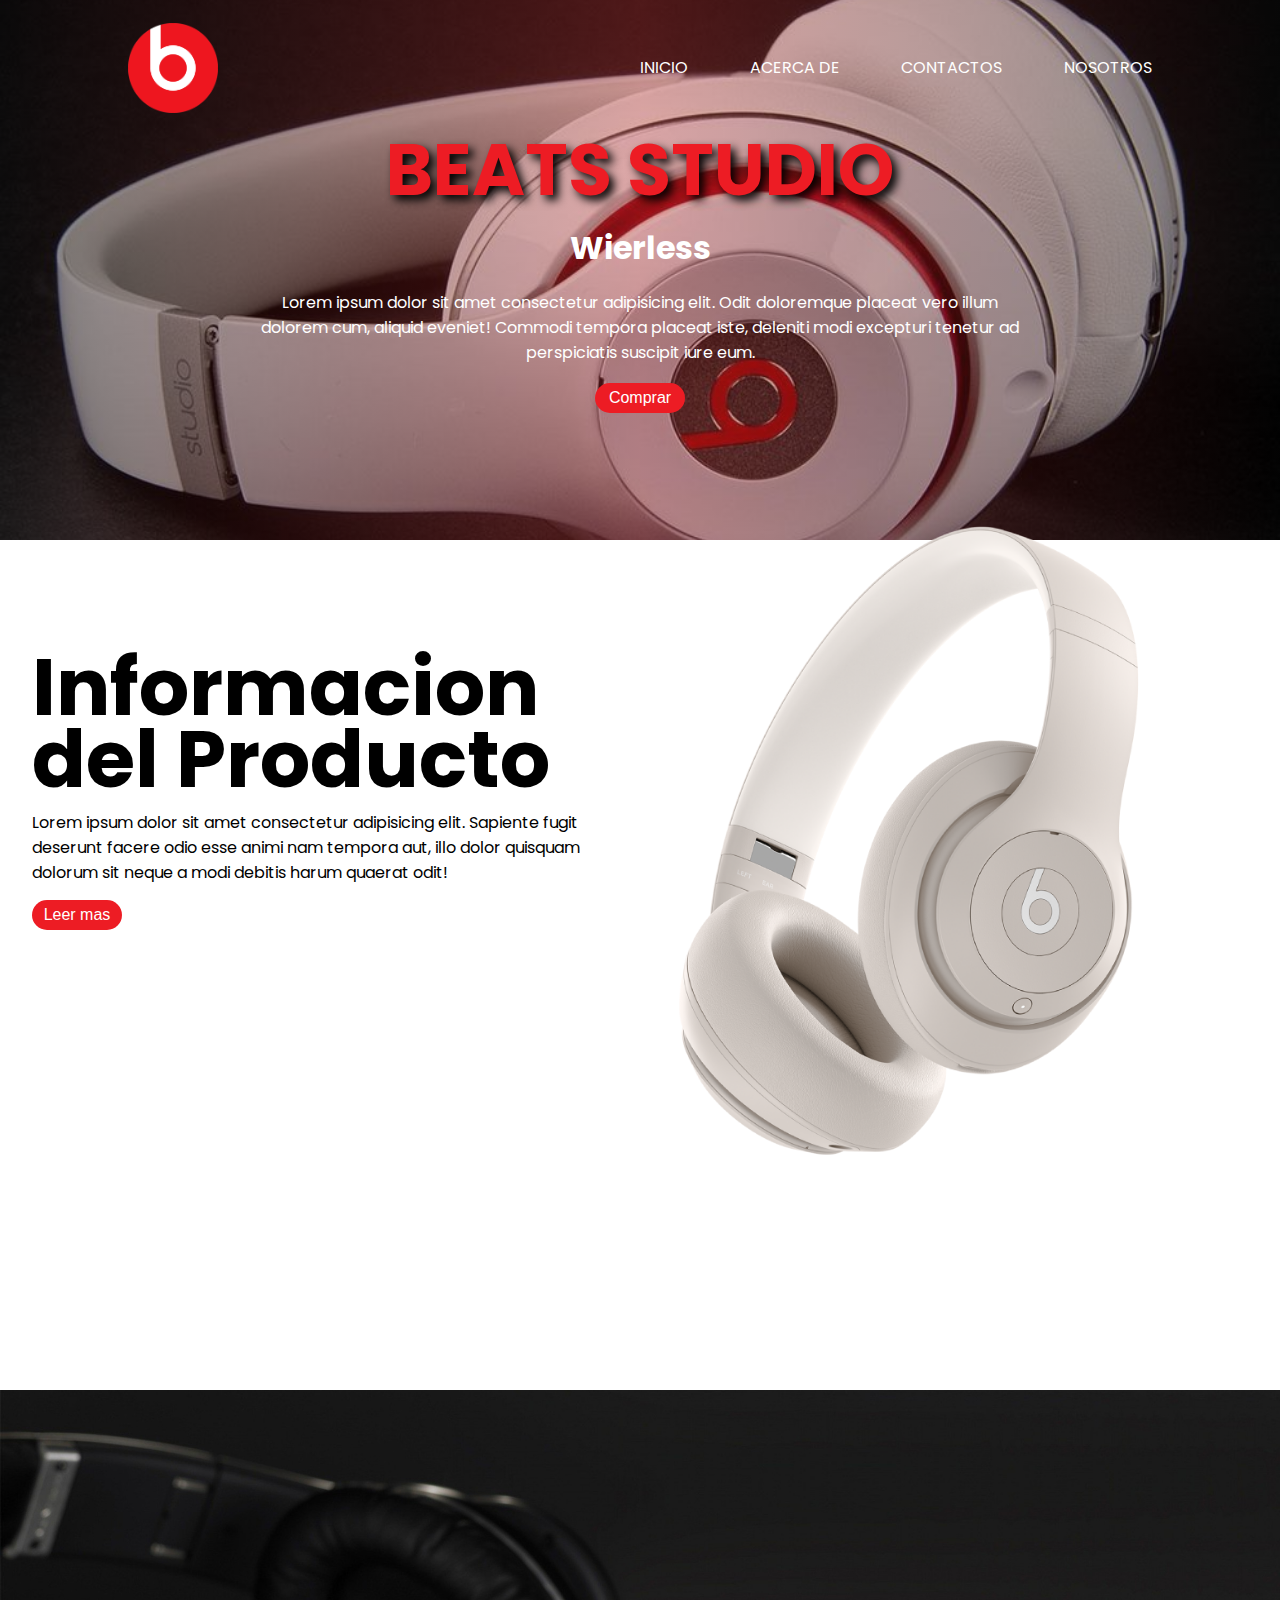
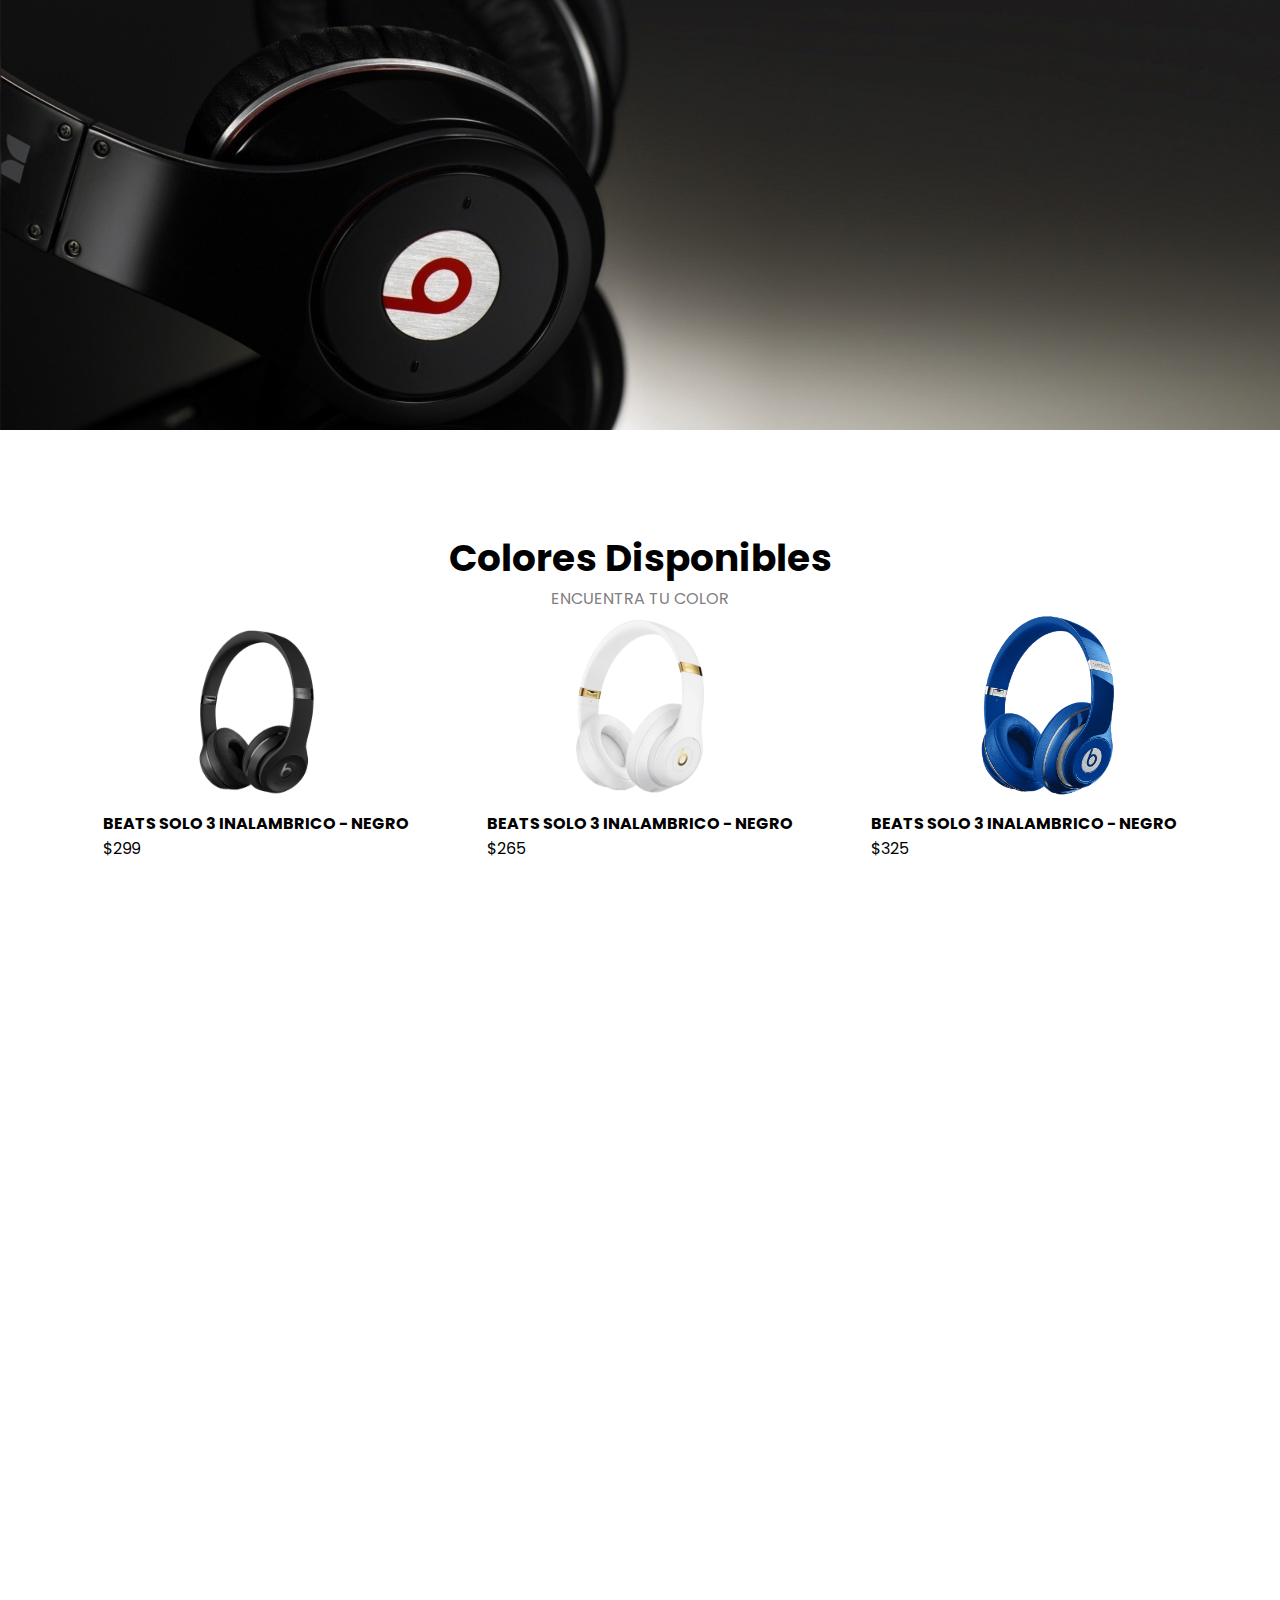
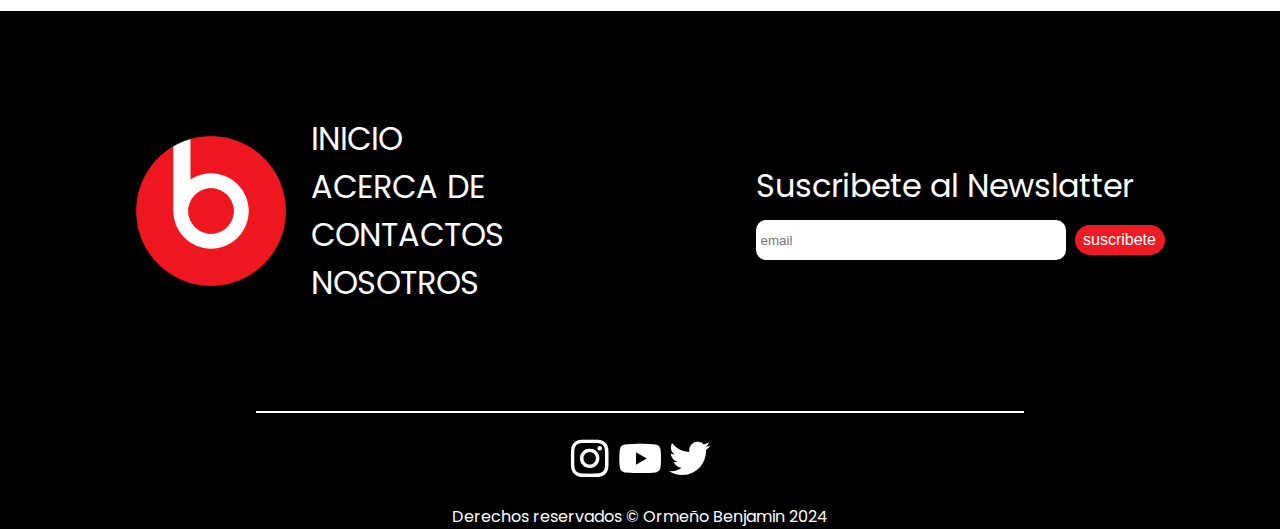
==== index.html @ 2adf9a7c "Add files via upload" ====
<!DOCTYPE html>
<html lang="en">
<head>
    <meta charset="UTF-8">
    <meta name="viewport" content="width=device-width, initial-scale=1.0">
    <title>Beats </title>
    <link href='https://unpkg.com/boxicons@2.1.4/css/boxicons.min.css' rel='stylesheet'>
    <link rel="stylesheet" href="style.css">
    <link rel="shortcut icon" href="img/logo.png" type="image/x-icon">
</head>
<body>
    
    <header>
        <div class="header-container">
            <img class="logo" src="img/logo.png" alt="beat logo">
            <nav>
                <ul class="nav-menu">
                    <li class="menu-list"><a href="#">INICIO</a></li>
                    <li class="menu-list"><a href="acerca-de.html">ACERCA DE</a></li>
                    <li class="menu-list"><a href="contactos.html">CONTACTOS</a></li>
                    <li class="menu-list"><a href="nosotros.html">NOSOTROS</a></li>
                </ul>
            </nav>
        </div>
            <div class="header-info">
                <h2 class="header-titulo">Beats Studio</h2>
                <h3 class="header-titulo-2">Wierless</h3>
                <p class="header-detalle">Lorem ipsum dolor sit amet consectetur adipisicing elit. Odit doloremque placeat vero illum dolorem cum, aliquid eveniet! Commodi tempora placeat iste, deleniti modi excepturi tenetur ad perspiciatis suscipit iure eum.</p>
                <button class="btn"><a href="#">Comprar</a></button>
            </div>
    </header>

    <section class="info-producto">
        <div class="info-detalle">
            <h3>Informacion del Producto</h3>
            <p>Lorem ipsum dolor sit amet consectetur adipisicing elit. Sapiente fugit deserunt facere odio esse animi nam tempora aut, illo dolor quisquam dolorum sit neque a modi debitis harum quaerat odit!</p>
            <button class="btn"><a href="#">Leer mas</a></button>
        </div>
        <div class="imagen-producto">
            <img src="img/auricularres.png" alt="">
        </div>
    </section>

    <section class="info-producto-2">
        <div class="tecnologia">
        </div>
    </section>

    <section class="info-producto-3">
        <div class="info-titulo"><h3>Colores Disponibles</h3></div>
        <div class="info-titulo-detalle"><p>ENCUENTRA TU COLOR</p></div>
        <ul class="modelos">
            <li class="negro">
                <img class="beatsimagen" src="img/auris-negros.jpg" alt="">
                <div class="beat-detalle">
                    <h4>BEATS SOLO 3 INALAMBRICO - NEGRO</h4>
                    <p>$299</p>
                </div>
            </li>
            <li class="blanco">
                <img class="beatsimagen" src="img/auris-blancos.jpg" alt="">
                <div class="beat-detalle">
                    <h4>BEATS SOLO 3 INALAMBRICO - NEGRO</h4>
                    <p>$265</p>
                </div>
            </li>
            <li class="azul">
                <img class="beatsimagen" src="img/auris-azul.png" alt="">
                <div class="beat-detalle">
                    <h4>BEATS SOLO 3 INALAMBRICO - NEGRO</h4>
                    <p>$325</p>
                </div>
            </li>
        </ul>
    </section>

    <section class="youtube">
        <iframe width="50%" height="500" src="https://www.youtube.com/embed/Dd1VIeTMGQs?si=z7J8IPHgoDlQ4g8f" title="YouTube video player" frameborder="0" allow="accelerometer; autoplay; clipboard-write; encrypted-media; gyroscope; picture-in-picture; web-share" referrerpolicy="strict-origin-when-cross-origin" allowfullscreen></iframe>
    </section>

    <footer>
        <div class="footer-container">
            <div class="info-footer">
                <img src="img/logo.png" alt="">
                <ul class="nav-footer">
                    <li class="menu-list"><a href="#">INICIO</a></li>
                    <li class="menu-list"><a href="acerca-de.html">ACERCA DE</a></li>
                    <li class="menu-list"><a href="contactos.html">CONTACTOS</a></li>
                    <li class="menu-list"><a href="nosotros.html">NOSOTROS</a></li>
                </ul>
            </div>
            <div class="newsletter">
                <form action="www.ejemplo.com">
                    <p>Suscribete al Newslatter</p>
                    <input type="text" name="email" placeholder="email">
                    <input type="submit" name="suscribite" value="suscribete" class="btn">
                </form>
            </div>
        </div>

        <div class="footerLine"></div>
        <ul class="redes">
            <a href="https://www.instagram.com/benja_ormeno/" target="_blank"><li><i class='bx bxl-instagram' style='color:#ffffff'  ></i></li></a>
            <a href="https://www.youtube.com/@bnj_lr9252/featured" target="_blank"><li><i class='bx bxl-youtube' style='color:#ffffff' ></i></li></a>
            <a href="https://twitter.com/benja_ormeno" target="_blank"><li><i class='bx bxl-twitter' style='color:#ffffff' ></i></li></a>
        </ul>
        <p class="copyright">Derechos reservados © Ormeño Benjamin 2024</p>
    </footer>


</body>
</html>
---- style.css ----
@import url('https://fonts.googleapis.com/css2?family=Poppins:wght@100;200;300;400;500;600;700;800&family=Share+Tech+Mono&display=swap');

*{
    margin: 0;
    padding: 0;
    list-style: none;
}

a{
    color: white;
    text-decoration: none;
}

:root{
    --color-logo: #ed1c24;
    --font-primary: 'Poppins', sans-serif;
}

/* header */

header{
    height: 60vh;
}

header::before{
    content: '';
    position: absolute;
    height: 60vh;
    width: 100vw;
    background: linear-gradient(90deg, rgba(2, 0, 36, 0.459) 0%, rgba(0, 0, 0, 0.356) 0%, rgba(0, 0, 0, 0.438) 0%, rgba(177, 39, 39, 0.384) 50%, rgba(0, 0, 0, 0.404) 100%),url(img/fondo.jpg) ;
    z-index: -1;
    background-size: cover;
    background-position: center;
}

header .header-container{
    width: 80%;
    height: 15vh;
    margin: auto;
    display: grid;
    grid-template-columns: 1fr 1fr;
    align-items: center;

}

header .header-container .logo{
    height: 10vh;
}

header .header-container nav .nav-menu{
    display: flex;
    justify-content: space-between;
}

header .header-container nav .nav-menu .menu-list{
    font-family: var(--font-primary);
}

.menu-list a{
    transition: 0.3s ease-in-out;
}

.menu-list a:hover{
    border-bottom: 1px solid;
    border-color: var(--color-logo);
    color: var(--color-logo);
}

.header-info{
    width: 60%;
    margin: auto;
    display: flex;
    flex-direction: column;
    align-items: center;
    gap: 2vh;
}

.header-info .header-titulo{
    color: var(--color-logo);
    font-size: 4.5rem;
    text-align: center;
    font-family: var(--font-primary);
    text-transform: uppercase;
    line-height: 98%;
    /* filter siver para poner un filtro al texto en este caso drop shadow seria como box-shadow */
    filter: drop-shadow(5px 5px 5px black);
}

.header-info .header-titulo-2{
    color: white;
    font-size: 2rem;
    font-family: var(--font-primary);
    text-align: center;
}

.header-info .header-detalle{
    color: white;
    text-align: center;
    margin: auto;
    font-family: var(--font-primary);
    font-size: 1rem;
}

.btn{
    height: 30px;
    width: 90px;
    border-radius: 20px;
    background-color: var(--color-logo);
    color: white;
    font-size: 1rem;
    border: none;

}

/* header-Media queries */

@media (max-width:850px){
    header .header-container{
        width: 80%;
        height: 10vh;
        margin: auto;
        display: grid;
        grid-template-columns: 1fr 2fr;
        align-items: center;
    }

    header .header-container .logo{
        height: 10vw;
    }
}

@media (max-width:650px){
    header .header-container .logo{
        display: none;
    }

    header .header-container{
        width: 90%;
        height: 10vh;
        display: grid;
        grid-template-columns: auto;
    }

    .header-info .header-titulo{
        font-size: 3rem;
        line-height: 90%;
    }
}

/* header-Media queries */

/* Info Producto */

.info-producto{
    display: grid;
    grid-template-columns: 1fr 1fr;
}

section .info-detalle{
    height: 500px;
    width: 70%;
    margin: auto;
    display: flex;
    flex-direction: column;
    justify-content: center;
    gap: 15px;
}

.info-detalle h3{
    font-size: 5rem;
    font-family: var(--font-primary);
    line-height: 90%;
}

.info-detalle p{
    font-size: 1rem;
    font-family: var(--font-primary);
}

.imagen-producto img{
    height: 50vw;
    position: absolute;
    top: 56vh;
}

/* info Prodcuto - Media queries */

@media (max-width:1500px){
    section .info-detalle{
        width: 90%;
    }

    .imagen-producto img{
        height: 50vw;
        position: absolute;
        top: 58vh;
    }
}

@media (max-width:1200px){
    .info-detalle h3{
        font-size: 3rem;
        font-family: var(--font-primary);
        line-height: 90%;
    }
}

@media (max-width:850px){
    .imagen-producto img{
        height: 50vw;
        position: absolute;
        top: 55vh;
    }

    .info-detalle p{
        font-size: 1rem;
        font-family: var(--font-primary);
        line-height: 90%;
    }
}

@media (max-width:650px){
    .info-producto{
        display: flex;
        flex-direction: column;
    }

    .imagen-producto{
        display: flex;
        justify-content: center;
    }

    section .info-detalle{
        margin-top: 200px;
        display: flex;
        align-items: center;
    }

    section .info-detalle.p{
        text-align: center;
    }

    .imagen-producto img{
        height: 350px;
        position: absolute;
        top: 58vh;
    }
}

/* info Prodcuto - Media queries */

/* Info Producto 2 - */

.tecnologia{
    height: 50vw;
    margin-top: 350px;
}

.tecnologia::before{
    content: '';
    position: absolute;
    height: 50vw;
    width: 100vw;
    background-image: url(img/fondo\ 2.jpg);
    background-size: cover;
    background-position: center;
    z-index: -1;
}

@media (max-width:1100px){
    .tecnologia{
        margin-top: 10px;
    }
}

/* Info Producto 2 - */

/* Info Producto 3 */

.info-producto-3{
    margin-top: 100px;
    margin-bottom: 100px;
}

.info-titulo{
    text-align: center;
    font-size: 2rem;
    font-family: var(--font-primary);
}

.info-titulo-detalle{
    text-align: center;
    font-family: var(--font-primary);
    color: gray;
}

.modelos{
    display: grid;
    grid-template-columns: 1fr 1fr 1fr;
    width: 90%;
    margin: auto;
}

.beatsimagen{
    height: 200px;
}

.negro, .blanco, .azul{
    display: grid;
    place-items: center;
}

.beat-detalle{
    font-family: var(--font-primary);
}

/* Info Producto 3 - Media queries */

@media (max-width:650px){
    .modelos{
        display: flex;
        flex-direction: column;
    }
}

/* Youtuvbe */

.youtube{
    display: flex;
    justify-content: center;
    margin-bottom: 150px;
}

/* Footer */

footer{
    background-color: black;
}

.footer-container{
    height: 400px;
    width: 60%;
    margin: auto;
    display: grid;
    grid-template-columns: 1fr 1fr;
    place-items: center;
}

.info-footer{
    display: flex;
    align-items: center;
    gap: 25px;
}

.nav-footer li{
    font-size: 2rem;
    font-family: var(--font-primary);
}

.info-footer img{
    height: 150px;
}

.newsletter{
    color: white;
    font-size: 2rem;
    font-family: var(--font-primary);
}

input{
    height: 30px;
    width: 300px;
    border: none;
    border-radius: 10px;
    padding: 5px;
    background-color: white;
}

input:focus{
    box-shadow: 1px 1px 15px white;
    border: none;
}

.footerLine{
    height: 2px;
    width: 60%;
    background-color: white;
    margin: auto;
}

.redes{
    display: flex;
    justify-content: center;
    margin:20px 0 20px 0;
}

.bx{
    font-size: 50px;
}

.copyright{
    color: white;
    text-align: center;
    font-family: var(--font-primary);
}

@media (max-width:1300px){
    .footer-container{
        width: 100%;
    }
}

@media (max-width:800px){
    .footer-container{
        display: flex;
        flex-direction: column;
        justify-content: center;
    }
}
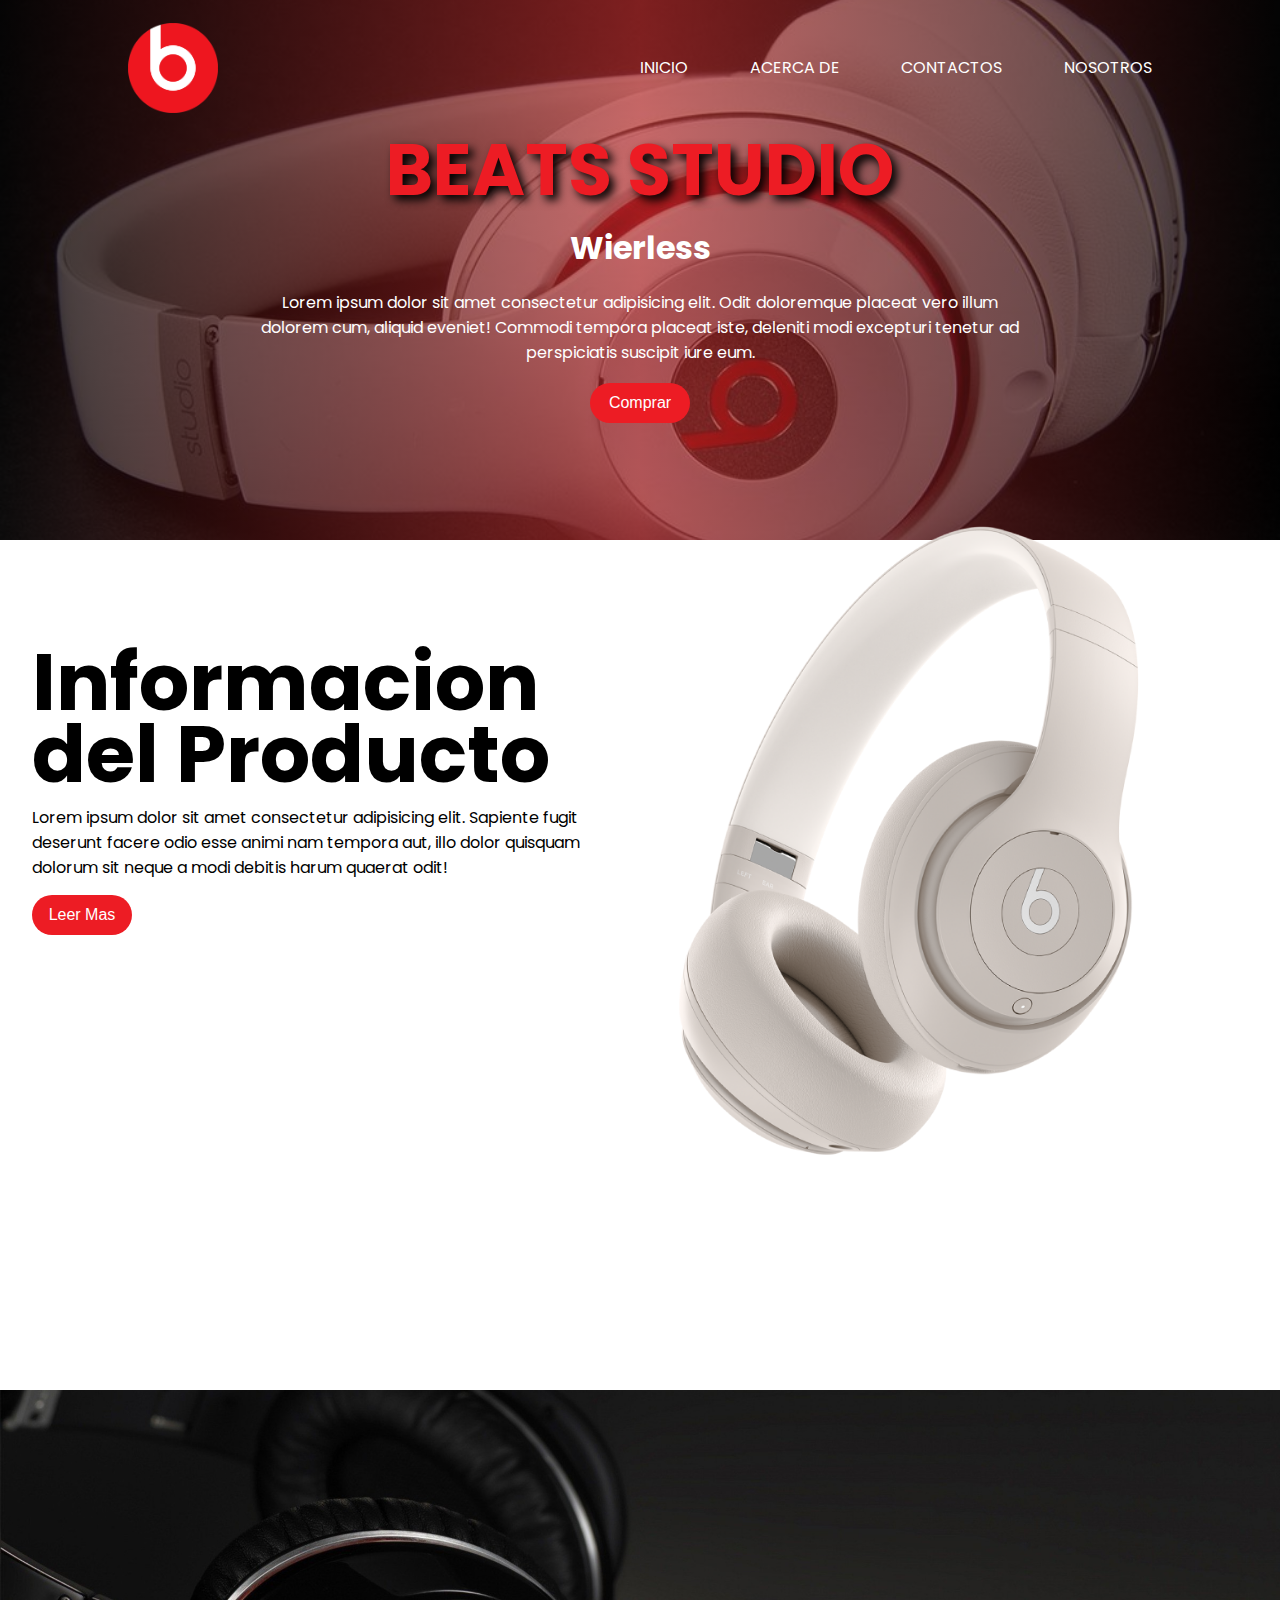
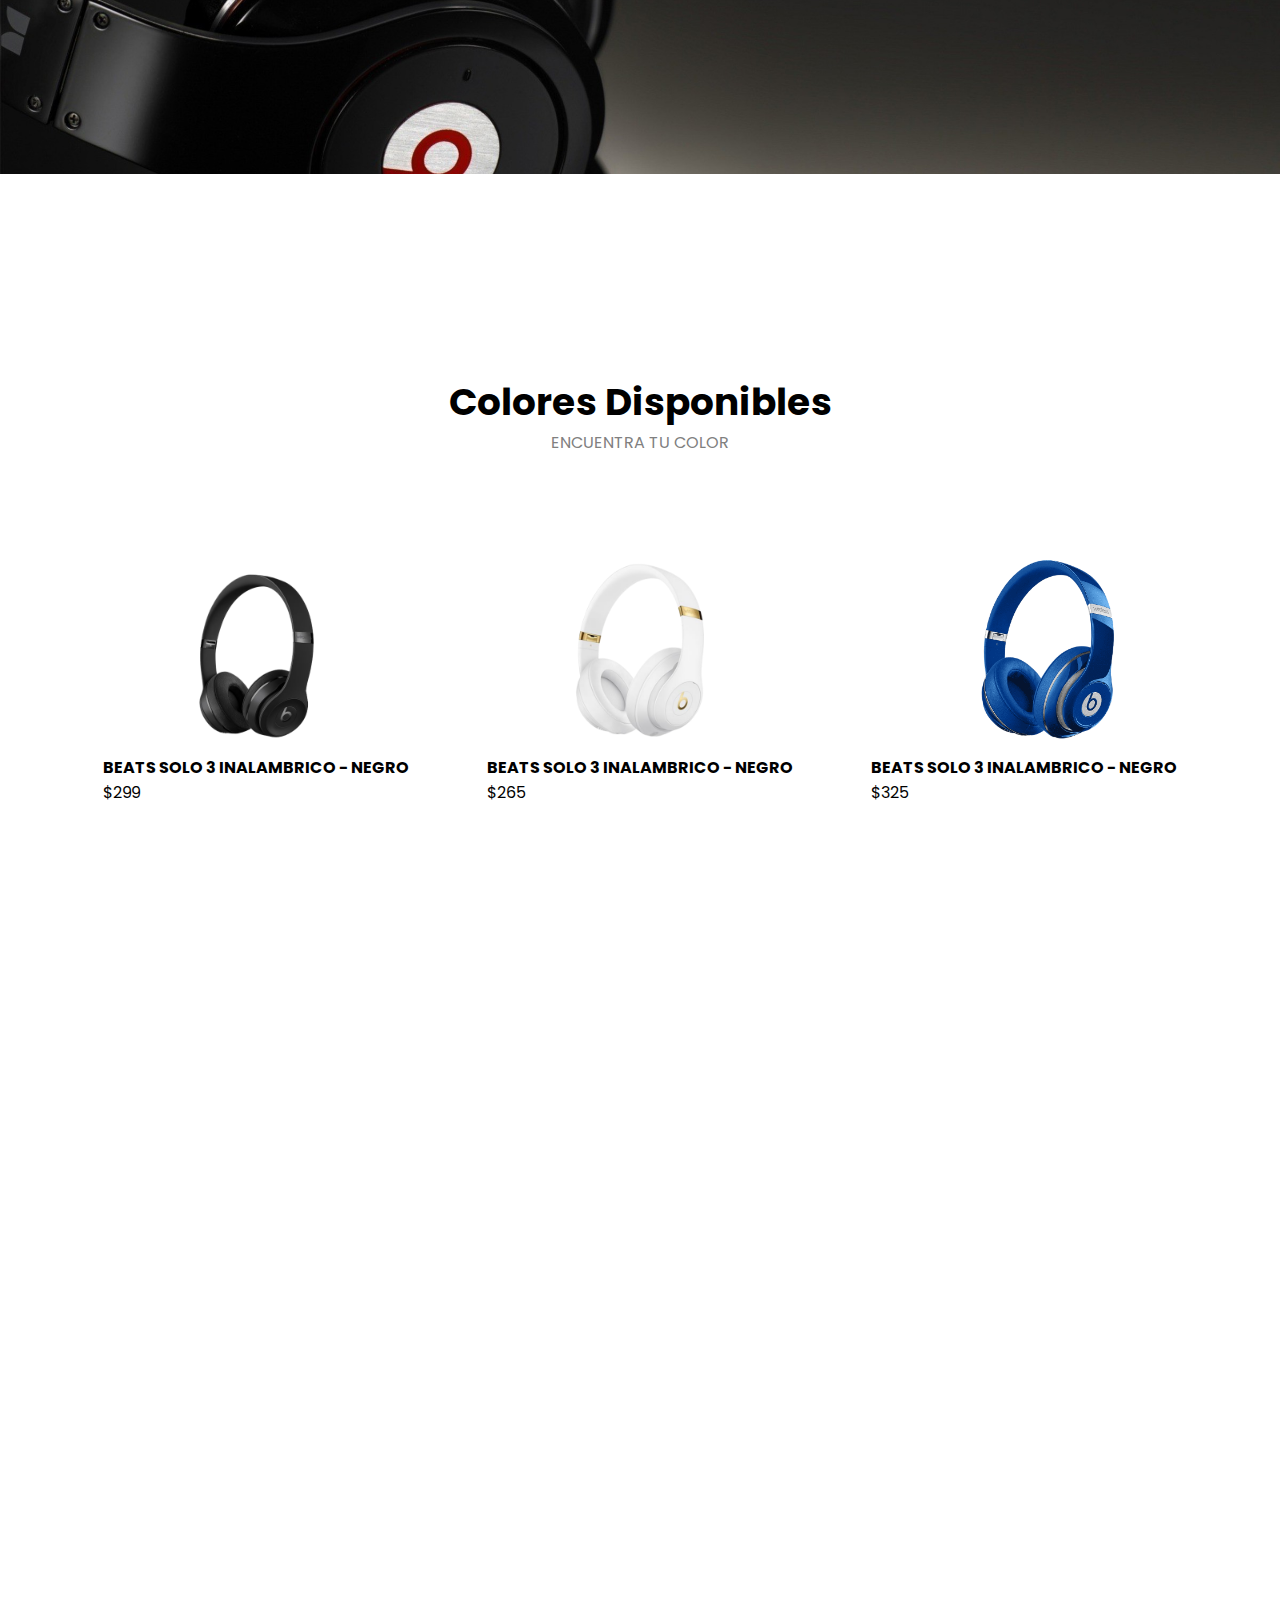
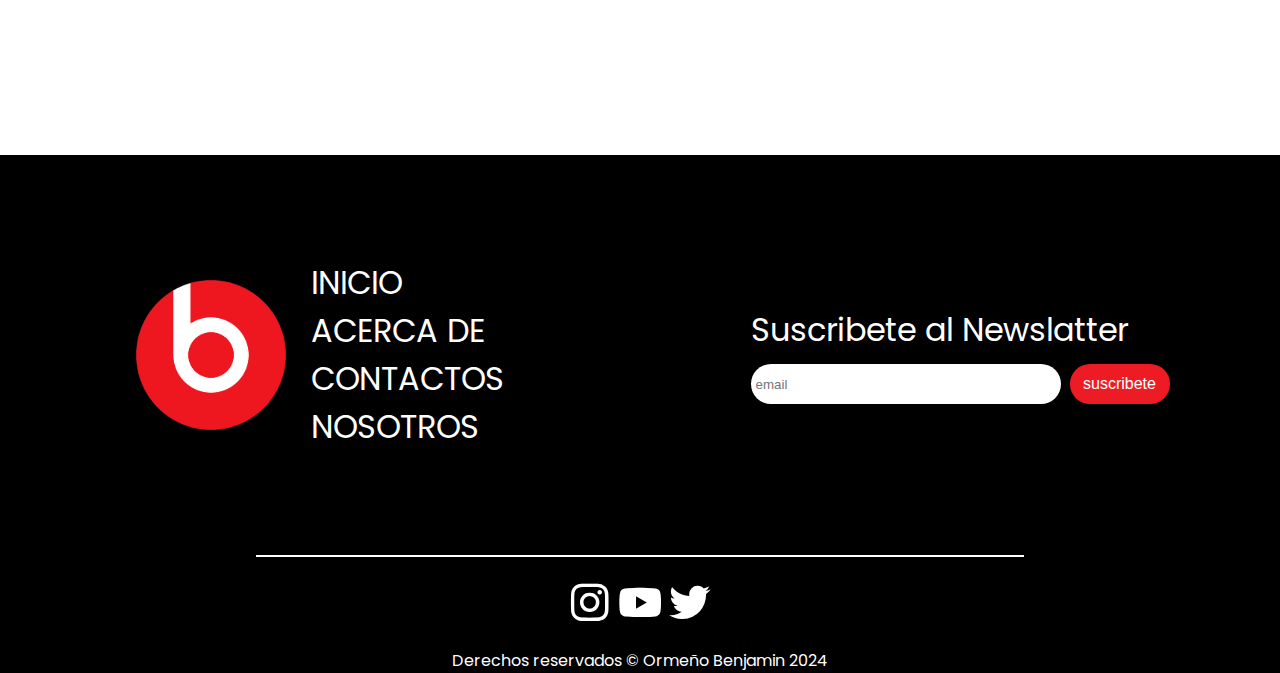
==== commit 3c511d1b: "cambios" ====
--- a/index.html
+++ b/index.html
@@ -10,15 +10,15 @@
 </head>
 <body>
     
-    <header>
+    <header id="header">
         <div class="header-container">
             <img class="logo" src="img/logo.png" alt="beat logo">
             <nav>
                 <ul class="nav-menu">
                     <li class="menu-list"><a href="#">INICIO</a></li>
-                    <li class="menu-list"><a href="acerca-de.html">ACERCA DE</a></li>
-                    <li class="menu-list"><a href="contactos.html">CONTACTOS</a></li>
-                    <li class="menu-list"><a href="nosotros.html">NOSOTROS</a></li>
+                    <li class="menu-list"><a href="#">ACERCA DE</a></li>
+                    <li class="menu-list"><a href="#">CONTACTOS</a></li>
+                    <li class="menu-list"><a href="#">NOSOTROS</a></li>
                 </ul>
             </nav>
         </div>
@@ -26,7 +26,7 @@
                 <h2 class="header-titulo">Beats Studio</h2>
                 <h3 class="header-titulo-2">Wierless</h3>
                 <p class="header-detalle">Lorem ipsum dolor sit amet consectetur adipisicing elit. Odit doloremque placeat vero illum dolorem cum, aliquid eveniet! Commodi tempora placeat iste, deleniti modi excepturi tenetur ad perspiciatis suscipit iure eum.</p>
-                <button class="btn"><a href="#">Comprar</a></button>
+                <button class="btn">Comprar</button>
             </div>
     </header>
 
@@ -34,7 +34,7 @@
         <div class="info-detalle">
             <h3>Informacion del Producto</h3>
             <p>Lorem ipsum dolor sit amet consectetur adipisicing elit. Sapiente fugit deserunt facere odio esse animi nam tempora aut, illo dolor quisquam dolorum sit neque a modi debitis harum quaerat odit!</p>
-            <button class="btn"><a href="#">Leer mas</a></button>
+            <button class="btn">Leer Mas</button>
         </div>
         <div class="imagen-producto">
             <img src="img/auricularres.png" alt="">
@@ -50,7 +50,7 @@
         <div class="info-titulo"><h3>Colores Disponibles</h3></div>
         <div class="info-titulo-detalle"><p>ENCUENTRA TU COLOR</p></div>
         <ul class="modelos">
-            <li class="negro">
+            <li class="modelo negro">
                 <img class="beatsimagen" src="img/auris-negros.jpg" alt="">
                 <div class="beat-detalle">
                     <h4>BEATS SOLO 3 INALAMBRICO - NEGRO</h4>
@@ -75,7 +75,7 @@
     </section>
 
     <section class="youtube">
-        <iframe width="50%" height="500" src="https://www.youtube.com/embed/Dd1VIeTMGQs?si=z7J8IPHgoDlQ4g8f" title="YouTube video player" frameborder="0" allow="accelerometer; autoplay; clipboard-write; encrypted-media; gyroscope; picture-in-picture; web-share" referrerpolicy="strict-origin-when-cross-origin" allowfullscreen></iframe>
+        <iframe width="50%" height="700" src="https://www.youtube.com/embed/Dd1VIeTMGQs?si=z7J8IPHgoDlQ4g8f" title="YouTube video player" frameborder="0" allow="accelerometer; autoplay; clipboard-write; encrypted-media; gyroscope; picture-in-picture; web-share" referrerpolicy="strict-origin-when-cross-origin" allowfullscreen></iframe>
     </section>
 
     <footer>
@@ -83,16 +83,16 @@
             <div class="info-footer">
                 <img src="img/logo.png" alt="">
                 <ul class="nav-footer">
-                    <li class="menu-list"><a href="#">INICIO</a></li>
-                    <li class="menu-list"><a href="acerca-de.html">ACERCA DE</a></li>
-                    <li class="menu-list"><a href="contactos.html">CONTACTOS</a></li>
-                    <li class="menu-list"><a href="nosotros.html">NOSOTROS</a></li>
+                    <li class="menu-list list-footer"><a href="#header">INICIO</a></li>
+                    <li class="menu-list list-footer"><a href="#">ACERCA DE</a></li>
+                    <li class="menu-list list-footer"><a href="#">CONTACTOS</a></li>
+                    <li class="menu-list list-footer"><a href="#">NOSOTROS</a></li>
                 </ul>
             </div>
             <div class="newsletter">
                 <form action="www.ejemplo.com">
                     <p>Suscribete al Newslatter</p>
-                    <input type="text" name="email" placeholder="email">
+                    <input class="email" type="text" name="email" placeholder="email">
                     <input type="submit" name="suscribite" value="suscribete" class="btn">
                 </form>
             </div>
@@ -100,9 +100,9 @@
 
         <div class="footerLine"></div>
         <ul class="redes">
-            <a href="https://www.instagram.com/benja_ormeno/" target="_blank"><li><i class='bx bxl-instagram' style='color:#ffffff'  ></i></li></a>
-            <a href="https://www.youtube.com/@bnj_lr9252/featured" target="_blank"><li><i class='bx bxl-youtube' style='color:#ffffff' ></i></li></a>
-            <a href="https://twitter.com/benja_ormeno" target="_blank"><li><i class='bx bxl-twitter' style='color:#ffffff' ></i></li></a>
+            <li href="#" target="_blank"><a><i class='bx bxl-instagram'></i></a></li>
+            <li href="#" target="_blank"><a><i class='bx bxl-youtube'></i></a></li>
+            <li href="#" target="_blank"><a><i class='bx bxl-twitter'></i></a><li>
         </ul>
         <p class="copyright">Derechos reservados © Ormeño Benjamin 2024</p>
     </footer>
--- a/style.css
+++ b/style.css
@@ -1,4 +1,8 @@
 @import url('https://fonts.googleapis.com/css2?family=Poppins:wght@100;200;300;400;500;600;700;800&family=Share+Tech+Mono&display=swap');
+
+html{
+    scroll-behavior: smooth;
+}
 
 *{
     margin: 0;
@@ -27,7 +31,7 @@
     position: absolute;
     height: 60vh;
     width: 100vw;
-    background: linear-gradient(90deg, rgba(2, 0, 36, 0.459) 0%, rgba(0, 0, 0, 0.356) 0%, rgba(0, 0, 0, 0.438) 0%, rgba(177, 39, 39, 0.384) 50%, rgba(0, 0, 0, 0.404) 100%),url(img/fondo.jpg) ;
+    background: linear-gradient(90deg, rgba(2, 0, 36, 0.759) 0%, rgba(0, 0, 0, 0.656) 0%, rgba(0, 0, 0, 0.738) 0%, rgba(177, 39, 39, 0.684) 50%, rgba(0, 0, 0, 0.704) 100%),url(img/fondo.jpg) ;
     z-index: -1;
     background-size: cover;
     background-position: center;
@@ -102,15 +106,23 @@
 }
 
 .btn{
-    height: 30px;
-    width: 90px;
+    height: 40px;
+    width: 100px;
     border-radius: 20px;
     background-color: var(--color-logo);
-    color: white;
+    color:white;
     font-size: 1rem;
     border: none;
-
-}
+}
+
+.btn:hover{
+    color: var(--color-logo);
+    background-color: white;
+    transition: all 0.3s ease-in-out;
+    border: 1px solid black;
+}
+
+
 
 /* header-Media queries */
 
@@ -252,14 +264,14 @@
 /* Info Producto 2 - */
 
 .tecnologia{
-    height: 50vw;
+    height: 30vw;
     margin-top: 350px;
 }
 
 .tecnologia::before{
     content: '';
     position: absolute;
-    height: 50vw;
+    height: 30vw;
     width: 100vw;
     background-image: url(img/fondo\ 2.jpg);
     background-size: cover;
@@ -278,8 +290,9 @@
 /* Info Producto 3 */
 
 .info-producto-3{
-    margin-top: 100px;
-    margin-bottom: 100px;
+    margin-top: 200px;
+    margin-bottom: 200px;
+    position: relative;
 }
 
 .info-titulo{
@@ -299,11 +312,30 @@
     grid-template-columns: 1fr 1fr 1fr;
     width: 90%;
     margin: auto;
+    position: relative;
+    top: 100px;
+}
+
+.modelos li{
+    transition: all 0.2s ease-in-out;
+
+}
+
+.modelos li:hover{
+    transform: scale(1.3);
+    transition: all 0.3s ease-in-out;
+    .beatsimagen{
+        filter: drop-shadow(3px 5px 10px rgba(0,0,0,05));
+        transition: all 0.3s ease-in-out;
+
+    }
 }
 
 .beatsimagen{
     height: 200px;
 }
+
+
 
 .negro, .blanco, .azul{
     display: grid;
@@ -365,6 +397,11 @@
     color: white;
     font-size: 2rem;
     font-family: var(--font-primary);
+}
+
+.newsletter .email{
+    border: none;
+    border-radius: 20px;
 }
 
 input{
@@ -396,6 +433,13 @@
 
 .bx{
     font-size: 50px;
+    transition: all 0.3s ease-in-out;
+}
+
+.bx:hover{
+    color: #ed1c24;
+    transition: all 0.3s ease-in-out;
+    transform: translateY(-5px);
 }
 
 .copyright{
@@ -403,6 +447,13 @@
     text-align: center;
     font-family: var(--font-primary);
 }
+
+.list-footer:hover{
+    transform: translateX(5px);
+    transition: transform 0.3s ease-in-out;
+}
+
+
 
 @media (max-width:1300px){
     .footer-container{
